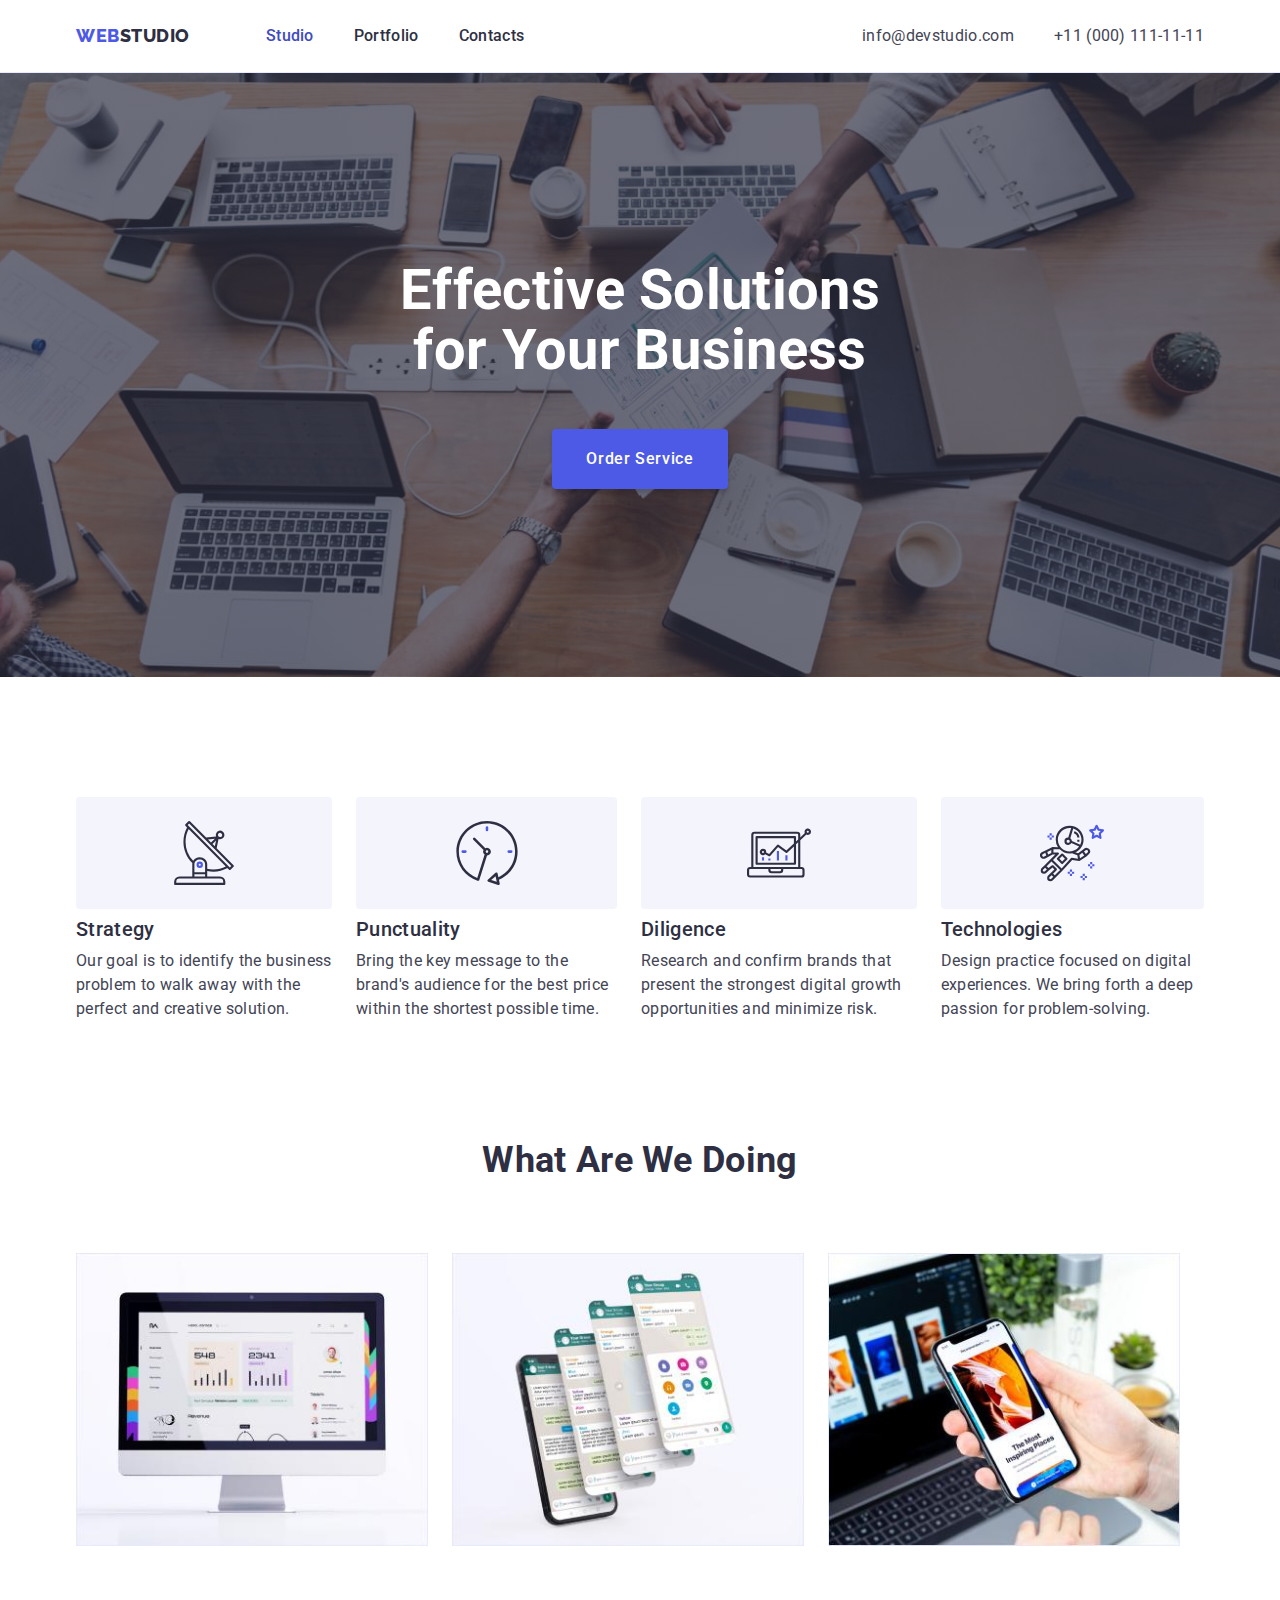
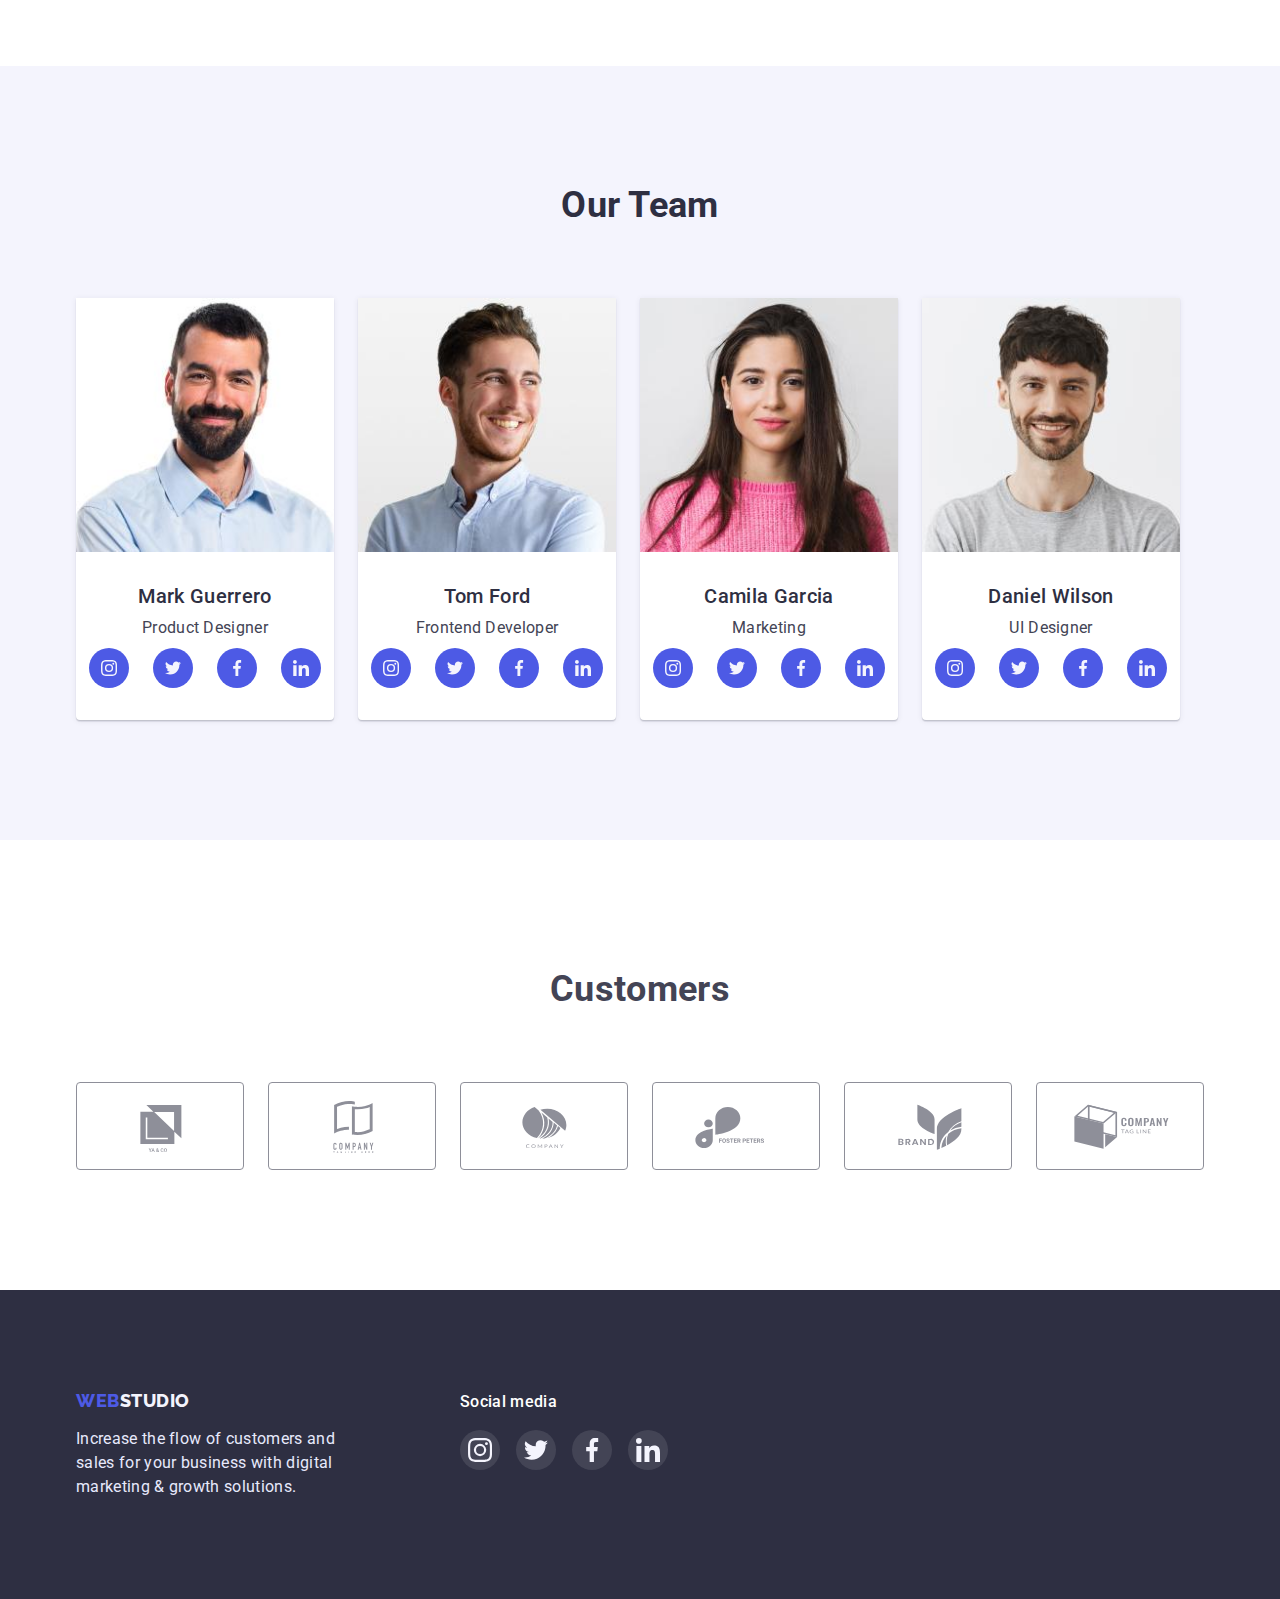
==== index.html @ 81979ccc "Initial commit" ====
<!DOCTYPE html>
<html lang="en">
	<head>
		<meta charset="UTF-8" />
		<meta http-equiv="X-UA-Compatible" content="IE=edge" />
		<meta name="viewport" content="width=device-width, initial-scale=1.0" />
		<title>WebStudio</title>
		<link rel="preconnect" href="https://fonts.googleapis.com" />
		<link rel="preconnect" href="https://fonts.gstatic.com" crossorigin />
		<link
			href="https://fonts.googleapis.com/css2?family=Raleway:wght@800&family=Roboto:wght@400;500;700;900&display=swap"
			rel="stylesheet"
		/>
		<link
			rel="stylesheet"
			href="https://cdnjs.cloudflare.com/ajax/libs/modern-normalize/1.1.0/modern-normalize.min.css"
		/>
		<link rel="stylesheet" href="./css/styles.css" />
	</head>
	<body>
		<header class="header">
			<!-- site nav -->
			<div class="container header-container">
				<nav class="nav">
					<a class="logo link" href="./index.html"><span class="accent-logo">Web</span>Studio</a>
					<ul class="site-nav list">
						<li><a class="link-nav link current" href="./index.html">Studio</a></li>
						<li><a class="link-nav link" href="./portfolio.html">Portfolio</a></li>
						<li><a class="link-nav link" href="">Contacts</a></li>
					</ul>
				</nav>
				<!-- contact -->
				<address class="address">
					<ul class="contact list">
						<li><a class="contact-link link" href="mailto:info@devstudio.com">info@devstudio.com</a></li>
						<li><a class="contact-link link" href="tel:+110001111111">+11 (000) 111-11-11</a></li>
					</ul>
				</address>
			</div>
		</header>
		<main>
			<!--hero section  -->
			<section class="hero">
				<div class="container">
					<h1 class="hero-title">Effective Solutions for Your Business</h1>
					<button class="hero-btn" type="button">Order Service</button>
				</div>
			</section>
			<!-- advantages section -->
			<section class="section">
				<div class="container">
					<h2 class="visually-hidden">Our advantages</h2>
					<ul class="advantages-list list">
						<li>
							<div class="advantages-tumb">
								<svg width="64" height="64">
									<use href="./images/icons.svg#icon-antenna"></use>
								</svg>
							</div>
							<h3 class="advantages-title">Strategy</h3>
							<p class="primary-size">
								Our goal is to identify the business problem to walk away with the perfect and creative solution.
							</p>
						</li>
						<li>
							<div class="advantages-tumb">
								<svg width="64" height="64">
									<use href="./images/icons.svg#icon-clock"></use>
								</svg>
							</div>
							<h3 class="advantages-title">Punctuality</h3>
							<p class="primary-size">
								Bring the key message to the brand's audience for the best price within the shortest possible time.
							</p>
						</li>
						<li>
							<div class="advantages-tumb">
								<svg width="64" height="64">
									<use href="./images/icons.svg#icon-diagram"></use>
								</svg>
							</div>
							<h3 class="advantages-title">Diligence</h3>
							<p class="primary-size">
								Research and confirm brands that present the strongest digital growth opportunities and minimize risk.
							</p>
						</li>
						<li>
							<div class="advantages-tumb">
								<svg width="64" height="64">
									<use href="./images/icons.svg#icon-astronaut"></use>
								</svg>
							</div>
							<h3 class="advantages-title">Technologies</h3>
							<p class="primary-size">
								Design practice focused on digital experiences. We bring forth a deep passion for problem-solving.
							</p>
						</li>
					</ul>
				</div>
			</section>
			<!-- Our works -->
			<section class="employment section">
				<div class="container">
					<h2 class="employment-title section-title">What are we doing</h2>
					<ul class="employment-list list">
						<li class="employment-item">
							<img src="./images/monitor.jpg" width="360" height="300" alt="monitor" />
						</li>
						<li class="employment-item">
							<img src="./images/application.jpg" width="360" height="300" alt="application" />
						</li>
						<li class="employment-item">
							<img src="./images/Rectangle.jpg" width="360" height="300" alt="Rectangle" />
						</li>
					</ul>
				</div>
			</section>
			<!-- Team section -->
			<section class="team section">
				<div class="container">
					<h2 class="team-title section-title">Our Team</h2>
					<ul class="team-list list">
						<li class="team-item">
							<img src="./images/mark.jpg" width="264" height="260" alt="Mark Guerrero" />
							<h3 class="team-player">Mark Guerrero</h3>
							<p>Product Designer</p>
							<ul class="social-list list">
								<li>
									<a href="" class="social-link">
										<svg width="16" height="16" >
											<use href="./images/icons.svg#icon-instagram"></use>
										</svg>
									</a>
								</li>
								<li>
									<a href="" class="social-link">
										<svg width="16" height="16">
											<use href="./images/icons.svg#icon-twitter"></use>
										</svg>
									</a>
								</li>
								<li>
									<a href="" class="social-link">
										<svg width="16" height="16">
											<use href="./images/icons.svg#icon-facebook"></use>
										</svg>
									</a>
								</li>
								<li>
									<a href="" class="social-link">
										<svg width="16" height="16">
											<use href="./images/icons.svg#icon-linkedin"></use>
										</svg>
									</a>
								</li>
							</ul>
						</li>
						<li class="team-item">
							<img src="./images/tom.jpg" width="264" height="260" alt="Tom Ford" />
							<h3 class="team-player">Tom Ford</h3>
							<p>Frontend Developer</p>
							<ul class="social-list list">
								<li>
									<a href="" class="social-link">
										<svg width="16" height="16">
											<use href="./images/icons.svg#icon-instagram"></use>
										</svg>
									</a>
								</li>
								<li>
									<a href="" class="social-link">
										<svg width="16" height="16">
											<use href="./images/icons.svg#icon-twitter"></use>
										</svg>
									</a>
								</li>
								<li>
									<a href="" class="social-link">
										<svg width="16" height="16">
											<use href="./images/icons.svg#icon-facebook"></use>
										</svg>
									</a>
								</li>
								<li>
									<a href="" class="social-link">
										<svg width="16" height="16">
											<use href="./images/icons.svg#icon-linkedin"></use>
										</svg>
									</a>
								</li>
							</ul>
						</li>
						<li class="team-item">
							<img src="./images/camila.jpg" width="264" height="260" alt="Camila Garcia" />
							<h3 class="team-player">Camila Garcia</h3>
							<p>Marketing</p>
							<ul class="social-list list">
								<li>
									<a href="" class="social-link">
										<svg width="16" height="16">
											<use href="./images/icons.svg#icon-instagram"></use>
										</svg>
									</a>
								</li>
								<li>
									<a href="" class="social-link">
										<svg width="16" height="16">
											<use href="./images/icons.svg#icon-twitter"></use>
										</svg>
									</a>
								</li>
								<li>
									<a href="" class="social-link">
										<svg width="16" height="16">
											<use href="./images/icons.svg#icon-facebook"></use>
										</svg>
									</a>
								</li>
								<li>
									<a href="" class="social-link">
										<svg width="16" height="16">
											<use href="./images/icons.svg#icon-linkedin"></use>
										</svg>
									</a>
								</li>
							</ul>
						</li>
						<li class="team-item">
							<img src="./images/daniel.jpg" width="264" height="260" alt="Daniel Wilson" />
							<h3 class="team-player">Daniel Wilson</h3>
							<p>UI Designer</p>
							<ul class="social-list list">
								<li>
									<a href="" class="social-link">
										<svg width="16" height="16">
											<use href="./images/icons.svg#icon-instagram"></use>
										</svg>
									</a>
								</li>
								<li>
									<a href="" class="social-link">
										<svg width="16" height="16">
											<use href="./images/icons.svg#icon-twitter"></use>
										</svg>
									</a>
								</li>
								<li>
									<a href="" class="social-link">
										<svg width="16" height="16">
											<use href="./images/icons.svg#icon-facebook"></use>
										</svg>
									</a>
								</li>
								<li>
									<a href="" class="social-link">
										<svg width="16" height="16">
											<use href="./images/icons.svg#icon-linkedin"></use>
										</svg>
									</a>
								</li>
							</ul>
						</li>
					</ul>
				</div>
			</section>
			<!-- Customers section -->
			<section class="customers section">
				<div class="container">
					<h2 class="section-title">Customers</h2>
					<ul class="customers-list list">
						<li>
							<a href="" class="customers-tumb">
								<svg class="customers-icon" width="104" height="56">
									<use href="./images/icons.svg#icon-yaco"></use>
								</svg>
							</a>
						</li>
						<li>
							<a href="" class="customers-tumb">
								<svg class="customers-icon" width="104" height="56">
									<use href="./images/icons.svg#icon-tagline"></use>
								</svg>
							</a>
						</li>
						<li>
							<a href="" class="customers-tumb">
								<svg class="customers-icon" width="104" height="56">
									<use href="./images/icons.svg#icon-company"></use>
								</svg>
							</a>
						</li>
						<li>
							<a href="" class="customers-tumb">
								<svg class="customers-icon" width="104" height="56">
									<use href="./images/icons.svg#icon-foster"></use>
								</svg>
							</a>
						</li>
						<li>
							<a href="" class="customers-tumb">
								<svg class="customers-icon" width="104" height="56">
									<use href="./images/icons.svg#icon-brand"></use>
								</svg>
							</a>
						</li>
						<li>
							<a href="" class="customers-tumb">
								<svg class="customers-icon" width="104" height="56">
									<use href="./images/icons.svg#icon-tagline-company"></use>
								</svg>
							</a>
						</li>
					</ul>
				</div>
			</section>
		</main>
		<footer class="footer">
			<div class="footer-container container">
				<div>
					<a class="footer-logo link" href="./index.html"><span class="accent-logo">Web</span>Studio</a>
					<p class="footer-text">
						Increase the flow of customers and sales for your business with digital marketing & growth solutions.
					</p>
				</div>
				<div class="footer-social">
					<h2 class="footer-title">Social media</h2>
					<ul class="footer-icon-list list">
						<li
							><a href="" class="footer-social-link social-link">
								<svg width="24" height="24">
									<use href="./images/icons.svg#icon-instagram"></use>
								</svg> </a
						></li>
						<li
							><a href="" class="footer-social-link social-link">
								<svg width="24" height="24">
									<use href="./images/icons.svg#icon-twitter"></use>
								</svg> </a
						></li>
						<li
							><a href="" class="footer-social-link social-link">
								<svg width="24" height="24">
									<use href="./images/icons.svg#icon-facebook"></use>
								</svg> </a
						></li>
						<li
							><a href="" class="footer-social-link social-link">
								<svg width="24" height="24">
									<use href="./images/icons.svg#icon-linkedin"></use>
								</svg> </a
						></li>
					</ul>
				</div>
			</div>
		</footer>
	</body>
</html>
---- css/styles.css ----
:root {
	--primary-brand: #4d5ae5;
	--pressed-state: #404bbf;
	--dark: #2e2f42;
	--success: #31d0aa;
	--text: #434455;
	--subtle-text: #8e8f99;
	--accent: #e7e9fc;
	--light: #f4f4fd;
	--background-color-primary: #ffffff;
	--header-padding: 24px 0;
	--horizontal-gap: 24px;
}
body {
	max-width: 1440px;
	color: var(--text);
	background-color: var(--background-color-primary);
	font-family: "Roboto", sans-serif;
	font-size: 16px;
	line-height: 1.5;
	font-weight: 400;
	letter-spacing: 0.02em;
}
h1,
h2,
h3,
h4,
h5,
h6,
p {
	margin-top: 0;
	margin-bottom: 0;
}
ul,
ol {
	margin-top: 0;
	margin-bottom: 0;
	padding-left: 0;
}
img {
	max-width: 100%;
	height: auto;
	display: block;
}
/* ----------------Container---------------- */
.container {
	width: 1158px;
	margin-left: auto;
	margin-right: auto;
	padding-left: 15px;
	padding-right: 15px;
}
.list {
	list-style: none;
}
.link {
	text-decoration: none;
}
.section {
	padding-top: 120px;
	padding-bottom: 120px;
}
.section-title {
	font-weight: 700;
	font-size: 36px;
	line-height: 1.11;
	text-align: center;
	text-transform: capitalize;
	margin-bottom: 72px;
}
.visually-hidden {
	position: absolute;
	width: 1px;
	height: 1px;
	margin: -1px;
	border: 0;
	padding: 0;
	white-space: nowrap;
	clip-path: inset(100%);
	clip: rect(0 0 0 0);
	overflow: hidden;
}
/*----------------- header------------- */

.logo {
	font-family: "Raleway", sans-serif;
	font-weight: 800;
	font-size: 18px;
	line-height: 1.33;
	letter-spacing: 0.03em;
	text-transform: uppercase;
	color: var(--dark);
	padding: var(--header-padding);
}
.header {
	border-bottom: 1px solid var(--accent);
}
.header-container {
	display: flex;
}
.nav {
	display: flex;
}
.site-nav {
	display: flex;
	margin-left: 76px;
	gap: 40px;
}
.site-nav .current {
	color: var(--pressed-state);
}
.accent-logo {
	color: var(--primary-brand);
}
.link-nav {
	font-weight: 500;
	color: var(--dark);
	padding: var(--header-padding);
	display: block;
}
.link-nav:hover,
.link-nav:focus {
	color: var(--pressed-state);
}
.address {
	margin-left: auto;
}
.contact {
	display: flex;
	gap: 40px;
}
.contact-link {
	font-style: normal;
	color: var(--text);
	display: block;
	padding: var(--header-padding);
}
.contact-link:hover,
.contact-link:focus {
	color: var(--pressed-state);
}
/* ----------------hero------------------ */
.hero {
	text-align: center;
	background-color: #2e2f42;
	padding-top: 188px;
	padding-bottom: 188px;
	background-image: linear-gradient(to right, rgba(46, 47, 66, 0.7), rgba(46, 47, 66, 0.7)), url(../images/bg-hero.jpg);
	background-repeat: no-repeat;
	background-position: center;
	background-size: cover;
}
.hero-title {
	max-width: 496px;
	font-weight: 700;
	font-size: 56px;
	line-height: 1.07;
	color: var(--background-color-primary);
	margin-bottom: 48px;
	margin-left: auto;
	margin-right: auto;
}
.hero-btn {
	font-family: inherit;
	font-size: 16px;
	text-align: center;
	line-height: 1.5;
	font-weight: 500;
	letter-spacing: 0.04em;
	color: var(--background-color-primary);
	background: #4d5ae5;
	box-shadow: 0px 4px 4px rgba(0, 0, 0, 0.15);
	border-radius: 4px;
	border-color: transparent;
	box-shadow: 0px 4px 4px rgba(0, 0, 0, 0.15);
	cursor: pointer;
	display: inline-block;
	padding: 16px 32px;
	min-width: 169px;
}
.hero-btn:hover,
.hero-btn:focus {
	background-color: var(--pressed-state);
	border-color: transparent;
	box-shadow: 0px 4px 4px rgba(0, 0, 0, 0.15);
}
/*------------- advantages section----------*/

.advantages-list {
	display: flex;
	gap: var(--horizontal-gap);
}
.advantages-tumb {
	min-width: 100%;
	min-height: 112px;
	margin-bottom: 8px;
	background-color: var(--light);
	border-radius: 4px;
	display: flex;
	justify-content: center;
	align-items: center;
}

.advantages-title {
	font-weight: 500;
	font-size: 20px;
	line-height: 1.2;
	color: var(--dark);
	margin-bottom: 8px;
}
.employment {
	padding-top: 0;
}
.employment-title {
	color: var(--dark);
}
.employment-list {
	display: flex;
	gap: var(--horizontal-gap);
}
.employment-item {
	width: calc(100% / 3 - var(--horizontal-gap));
}
/* team section */
.team {
	background-color: var(--light);
}
.team-list {
	display: flex;
	gap: var(--horizontal-gap);
}
.team-item {
	width: calc(100% / 4 - var(--horizontal-gap));
	max-height: 428px;
	background-color: var(--background-color-primary);
	text-align: center;
	box-shadow: 0px 1px 6px rgba(46, 47, 66, 0.08), 0px 1px 1px rgba(46, 47, 66, 0.16), 0px 2px 1px rgba(46, 47, 66, 0.08);
	border-radius: 0px 0px 4px 4px;
}

.team-item > p {
	margin-bottom: 8px;
}
.team-title {
	color: var(--dark);
}
.team-player {
	font-weight: 500;
	font-size: 20px;
	line-height: 1.2;
	color: var(--dark);
	padding-top: 32px;
	margin-bottom: 8px;
}
.social-list {
	display: flex;
	gap: 24px;
	justify-content: center;
	padding-bottom: 32px;
}
.social-link {
	width: 40px;
	height: 40px;
	display: flex;
	justify-content: center;
	align-items: center;
	background-color: var(--primary-brand);
	border-radius: 50%;
}
.social-link:hover,
.social-link:focus {
	background-color: var(--pressed-state);
}

/* ------------------Customers section----------------------- */
.customers {
	padding-top: 130px;
}
.customers-list {
	display: flex;
	justify-content: center;
	gap: 24px;
}
.customers-tumb {
	min-width: 168px;
	min-height: 88px;
	color: var(--subtle-text);
	border: 1px solid var(--subtle-text);
	border-radius: 4px;
	display: flex;
	justify-content: center;
	align-items: center;
}
.customers-tumb:focus,
.customers-tumb:hover {
	color: var(--pressed-state);
	border-color: var(--pressed-state);
}
.customers-icon {
	fill: currentColor;
}
/* footer */
.footer {
	background-color: var(--dark);
	padding-top: 100px;
	padding-bottom: 100px;
}
.footer-container {
	display: flex;
}
.footer-logo {
	font-family: "Raleway", sans-serif;
	font-weight: 800;
	font-size: 18px;
	line-height: 1.17;
	letter-spacing: 0.03em;
	text-transform: uppercase;
	color: var(--light);
	display: block;
	margin-bottom: 16px;
}
.footer-text {
	color: var(--accent);
	max-width: 264px;
}
.footer-title {
	font-size: 16px;
	font-weight: 500;
	color: var(--background-color-primary);
	margin-bottom: 16px;
}
.footer-social {
	margin-left: 120px;
}
.footer-icon-list {
	display: flex;
	justify-content: center;
	gap: 16px;
}
.footer-social-link {
	display: flex;
	justify-content: center;
	align-items: center;
	background-color: rgba(255, 255, 255, 0.1);
}
.footer-social-link:hover,
.footer-social-link:focus {
	background-color: var(--success);
}

/* --------------------portfolio.html----------------------- */
.filtr-list {
	display: flex;
	gap: var(--horizontal-gap);
	justify-content: center;
	margin-bottom: 72px;
}
.filtr-btn {
	font-family: inherit;
	font-size: 16px;
	line-height: 1.5;
	font-weight: 500;
	letter-spacing: 0.04em;
	color: var(--primary-brand);
	background-color: var(--light);
	border: 1px solid var(--accent);
	border-radius: 4px;
	cursor: pointer;
	display: inline-block;
	padding: 12px 24px;
}
.filtr-btn:hover,
.filtr-btn:focus {
	color: var(--background-color-primary);
	background-color: var(--pressed-state);
	border-color: var(--pressed-state);
	box-shadow: 0px 3px 1px rgba(0, 0, 0, 0.1), 0px 2px 1px rgba(0, 0, 0, 0.08), 0px 2px 2px rgba(0, 0, 0, 0.12);
}
.portfolio {
	padding-top: 96px;
}
.portfolio-title {
	font-weight: 500;
	font-size: 20px;
	line-height: 1.2;
	color: var(--dark);
	margin-bottom: 8px;
}
.card-set {
	display: flex;
	flex-wrap: wrap;
	gap: 48px var(--horizontal-gap);
}
.card-item {
	flex-basis: calc(100% / 3 - var(--horizontal-gap));
}
.card {
	display: block;
}
.card:focus,
.card:hover {
	box-shadow: 0px 1px 6px rgba(46, 47, 66, 0.08), 0px 1px 1px rgba(46, 47, 66, 0.16), 0px 2px 1px rgba(46, 47, 66, 0.08);
}
.card-description {
	border: 1px solid var(--accent);
	padding: 32px 16px;
	border-top: 0;
}
.card > div > p {
	color: var(--text);
}
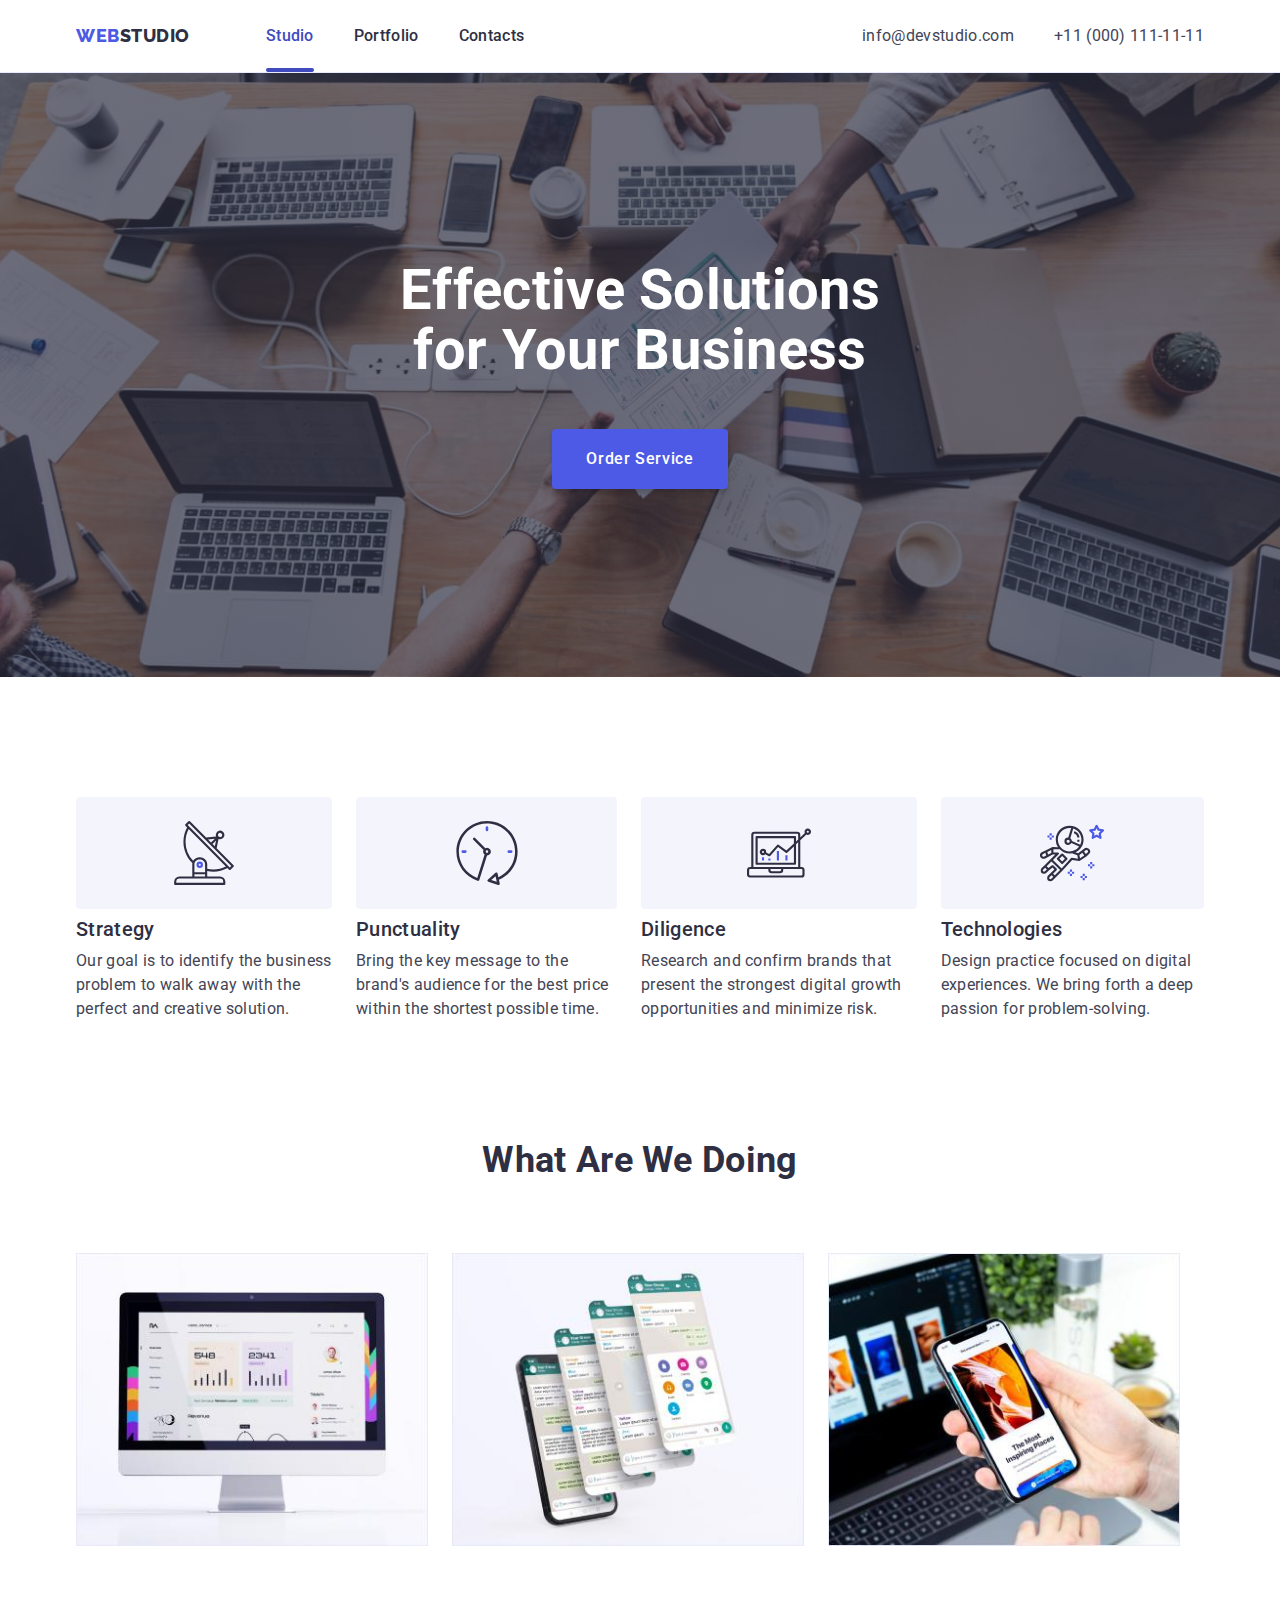
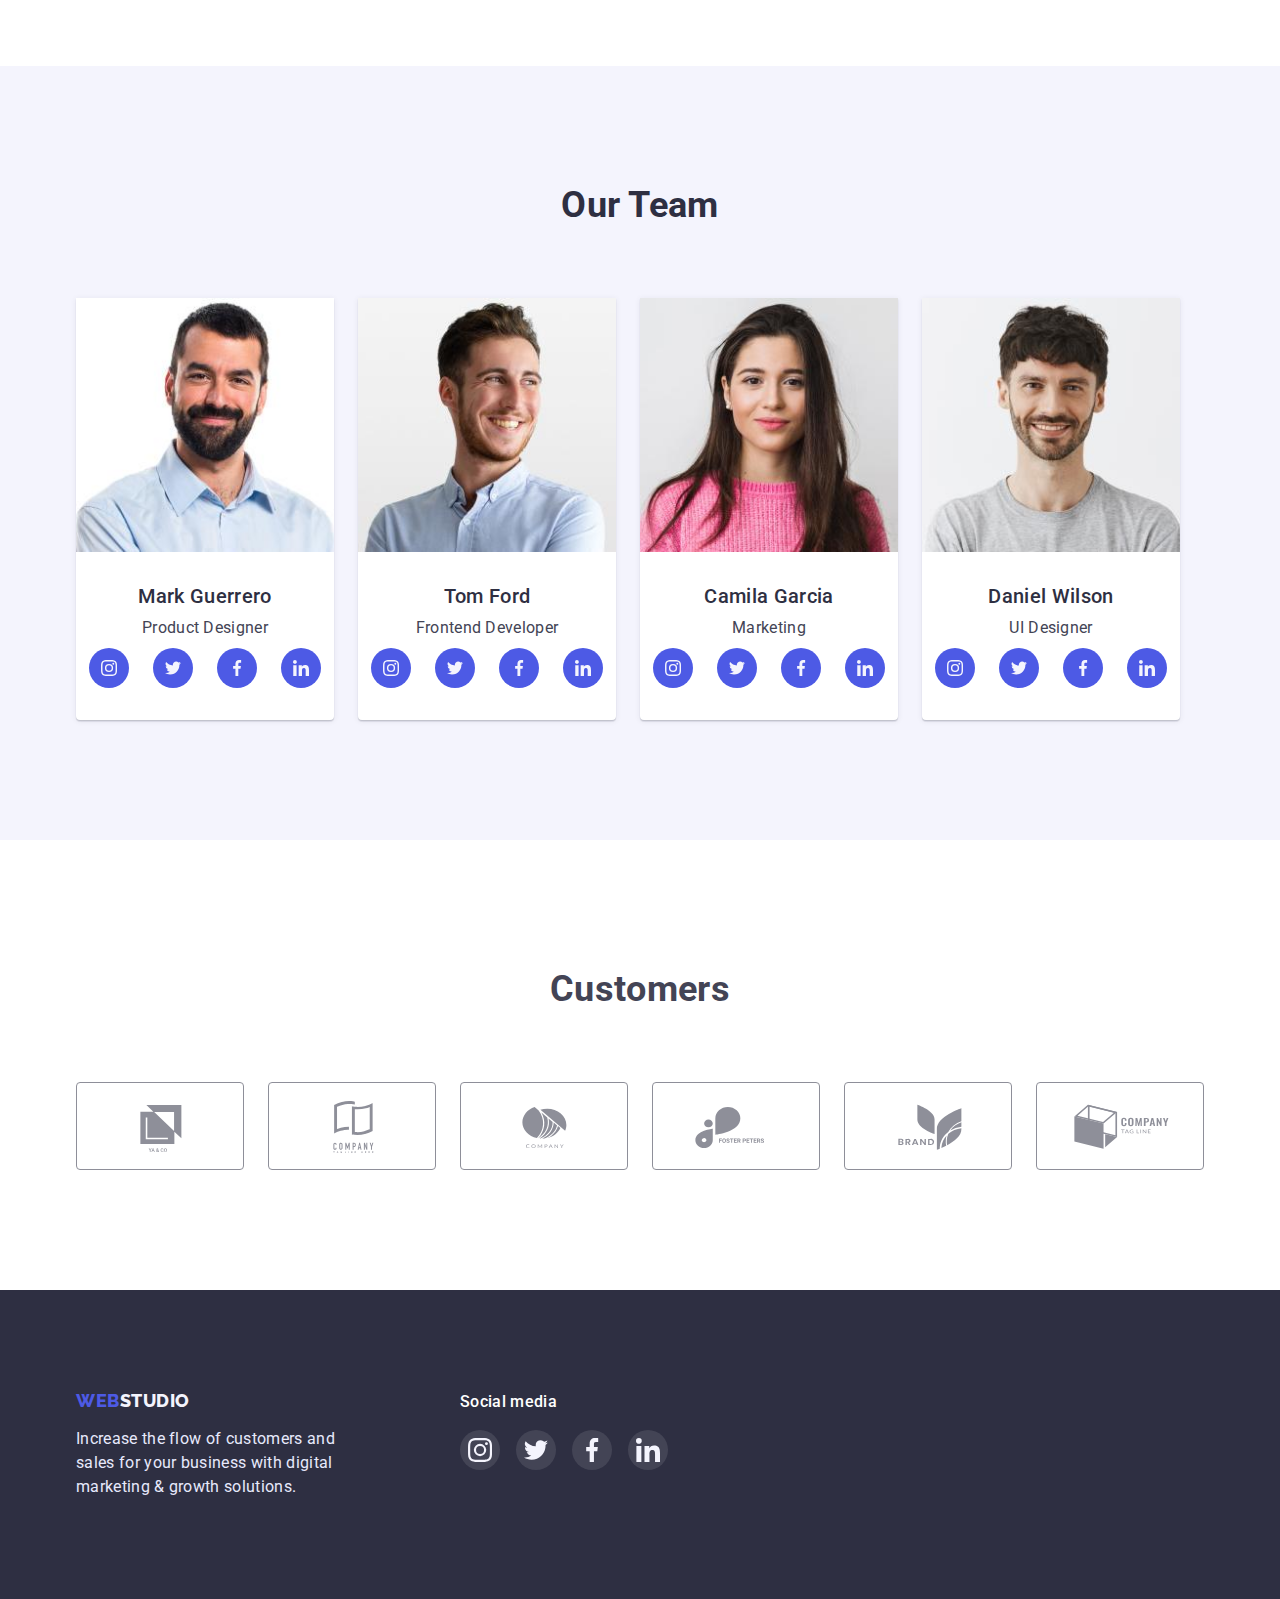
==== commit 74d9b59d: "modal" ====
--- a/index.html
+++ b/index.html
@@ -43,7 +43,7 @@
 			<section class="hero">
 				<div class="container">
 					<h1 class="hero-title">Effective Solutions for Your Business</h1>
-					<button class="hero-btn" type="button">Order Service</button>
+					<button class="hero-btn" type="button" data-modal-open>Order Service</button>
 				</div>
 			</section>
 			<!-- advantages section -->
@@ -127,7 +127,7 @@
 							<ul class="social-list list">
 								<li>
 									<a href="" class="social-link">
-										<svg width="16" height="16" >
+										<svg width="16" height="16">
 											<use href="./images/icons.svg#icon-instagram"></use>
 										</svg>
 									</a>
@@ -353,5 +353,15 @@
 				</div>
 			</div>
 		</footer>
+		<div class="backdrop is-hidden" data-modal>
+			<div class="modal">
+				<button class="modal-btn" width="24" height="24"  type="button" data-modal-close >
+					<svg width="8" height="8">
+						<use href="./images/icons.svg#btn-close"></use>
+					</svg>
+				</button>
+			</div>
+		</div>
+		<script src="./js/modal.js"></script>
 	</body>
 </html>
--- a/css/styles.css
+++ b/css/styles.css
@@ -8,6 +8,7 @@
 	--accent: #e7e9fc;
 	--light: #f4f4fd;
 	--background-color-primary: #ffffff;
+	--modal-bcg-color: #fcfcfc;
 	--header-padding: 24px 0;
 	--horizontal-gap: 24px;
 }
@@ -113,14 +114,27 @@
 	color: var(--primary-brand);
 }
 .link-nav {
+	position: relative;
 	font-weight: 500;
 	color: var(--dark);
 	padding: var(--header-padding);
 	display: block;
+
+	transition: color 250ms cubic-bezier(0.4, 0, 0.2, 1);
 }
 .link-nav:hover,
 .link-nav:focus {
 	color: var(--pressed-state);
+}
+.current::after {
+	content: "";
+	position: absolute;
+	bottom: 0;
+	left: 0;
+	width: 100%;
+	height: 4px;
+	background-color: var(--pressed-state);
+	border-radius: 2px;
 }
 .address {
 	margin-left: auto;
@@ -134,6 +148,8 @@
 	color: var(--text);
 	display: block;
 	padding: var(--header-padding);
+
+	transition: color 250ms cubic-bezier(0.4, 0, 0.2, 1);
 }
 .contact-link:hover,
 .contact-link:focus {
@@ -168,8 +184,7 @@
 	font-weight: 500;
 	letter-spacing: 0.04em;
 	color: var(--background-color-primary);
-	background: #4d5ae5;
-	box-shadow: 0px 4px 4px rgba(0, 0, 0, 0.15);
+	background-color: var(--primary-brand);
 	border-radius: 4px;
 	border-color: transparent;
 	box-shadow: 0px 4px 4px rgba(0, 0, 0, 0.15);
@@ -177,6 +192,8 @@
 	display: inline-block;
 	padding: 16px 32px;
 	min-width: 169px;
+
+	transition: background-color 250ms cubic-bezier(0.4, 0, 0.2, 1), box-shadow 250ms cubic-bezier(0.4, 0, 0.2, 1);
 }
 .hero-btn:hover,
 .hero-btn:focus {
@@ -266,6 +283,8 @@
 	align-items: center;
 	background-color: var(--primary-brand);
 	border-radius: 50%;
+
+	transition: background-color 250ms cubic-bezier(0.4, 0, 0.2, 1);
 }
 .social-link:hover,
 .social-link:focus {
@@ -290,6 +309,8 @@
 	display: flex;
 	justify-content: center;
 	align-items: center;
+
+	transition: color 250ms cubic-bezier(0.4, 0, 0.2, 1), border-color 250ms cubic-bezier(0.4, 0, 0.2, 1);
 }
 .customers-tumb:focus,
 .customers-tumb:hover {
@@ -342,6 +363,8 @@
 	justify-content: center;
 	align-items: center;
 	background-color: rgba(255, 255, 255, 0.1);
+
+	transition: background-color 250ms cubic-bezier(0.4, 0, 0.2, 1);
 }
 .footer-social-link:hover,
 .footer-social-link:focus {
@@ -368,6 +391,9 @@
 	cursor: pointer;
 	display: inline-block;
 	padding: 12px 24px;
+
+	transition: background-color 250ms cubic-bezier(0.4, 0, 0.2, 1), color 250ms cubic-bezier(0.4, 0, 0.2, 1),
+		border-color 250ms cubic-bezier(0.4, 0, 0.2, 1), box-shadow 250ms cubic-bezier(0.4, 0, 0.2, 1);
 }
 .filtr-btn:hover,
 .filtr-btn:focus {
@@ -396,16 +422,98 @@
 }
 .card {
 	display: block;
+
+	transition: box-shadow 250ms cubic-bezier(0.4, 0, 0.2, 1);
 }
 .card:focus,
 .card:hover {
 	box-shadow: 0px 1px 6px rgba(46, 47, 66, 0.08), 0px 1px 1px rgba(46, 47, 66, 0.16), 0px 2px 1px rgba(46, 47, 66, 0.08);
 }
+.card-thumb {
+	position: relative;
+	overflow: hidden;
+}
+.card-thumb::before,
+.card-overlay {
+	position: absolute;
+	opacity: 0;
+	transition: opacity 250ms cubic-bezier(0.4, 0, 0.2, 1), transform 250ms cubic-bezier(0.4, 0, 0.2, 1);
+	transform: translateY(300px);
+}
+.card-thumb::before {
+	content: "";
+	width: 100%;
+	height: 100%;
+	display: inline-block;
+	background-color: var(--primary-brand);
+
+	top: 0;
+	left: 0;
+}
+.card-thumb:hover::before,
+.card-tumb:focus::before,
+.card-thumb:hover .card-overlay,
+.card-thumb:hover .card-overlay {
+	opacity: 1;
+	transform: translateY(0);
+}
+.card-overlay {
+	min-width: 296px;
+	min-height: 96px;
+	color: var(--light);
+
+	top: 40px;
+	left: 32px;
+	right: 32px;
+}
+
 .card-description {
 	border: 1px solid var(--accent);
 	padding: 32px 16px;
 	border-top: 0;
 }
-.card > div > p {
+.card-text {
 	color: var(--text);
 }
+.backdrop {
+	position: fixed;
+	width: 100%;
+	height: 100%;
+	top: 0;
+	left: 0;
+	background-color: rgba(46, 47, 66, 0.4);
+	opacity: 1;
+	transition: opasity 250ms cubic-bezier(0.4, 0, 0.2, 1);
+}
+.backdrop.is-hidden .modal {
+	transform: translate(-50%, -50%) scale(0);
+}
+.modal {
+	position: absolute;
+	top: 50%;
+	left: 50%;
+	transform: translate(-50%, -50%) scale(1);
+	transition: transform 250ms cubic-bezier(0.4, 0, 0.2, 1);
+
+	min-width: 408px;
+	min-height: 576px;
+	background-color: var(--modal-bcg-color);
+	box-shadow: 0px 1px 1px rgba(0, 0, 0, 0.14), 0px 1px 3px rgba(0, 0, 0, 0.12), 0px 2px 1px rgba(0, 0, 0, 0.2);
+	border-radius: 4px;
+	display: flex;
+	justify-content: right;
+	align-items: start;
+}
+.modal-btn {
+	margin-top: 24px;
+	margin-right: 24px;
+	color: var(--dark);
+	background-color: var(--accent);
+	border: 1px solid rgba(0, 0, 0, 0.1);
+	border-radius: 50%;
+}
+.backdrop.is-hidden {
+	opacity: 0;
+	visibility: hidden;
+	pointer-events: none;
+}
